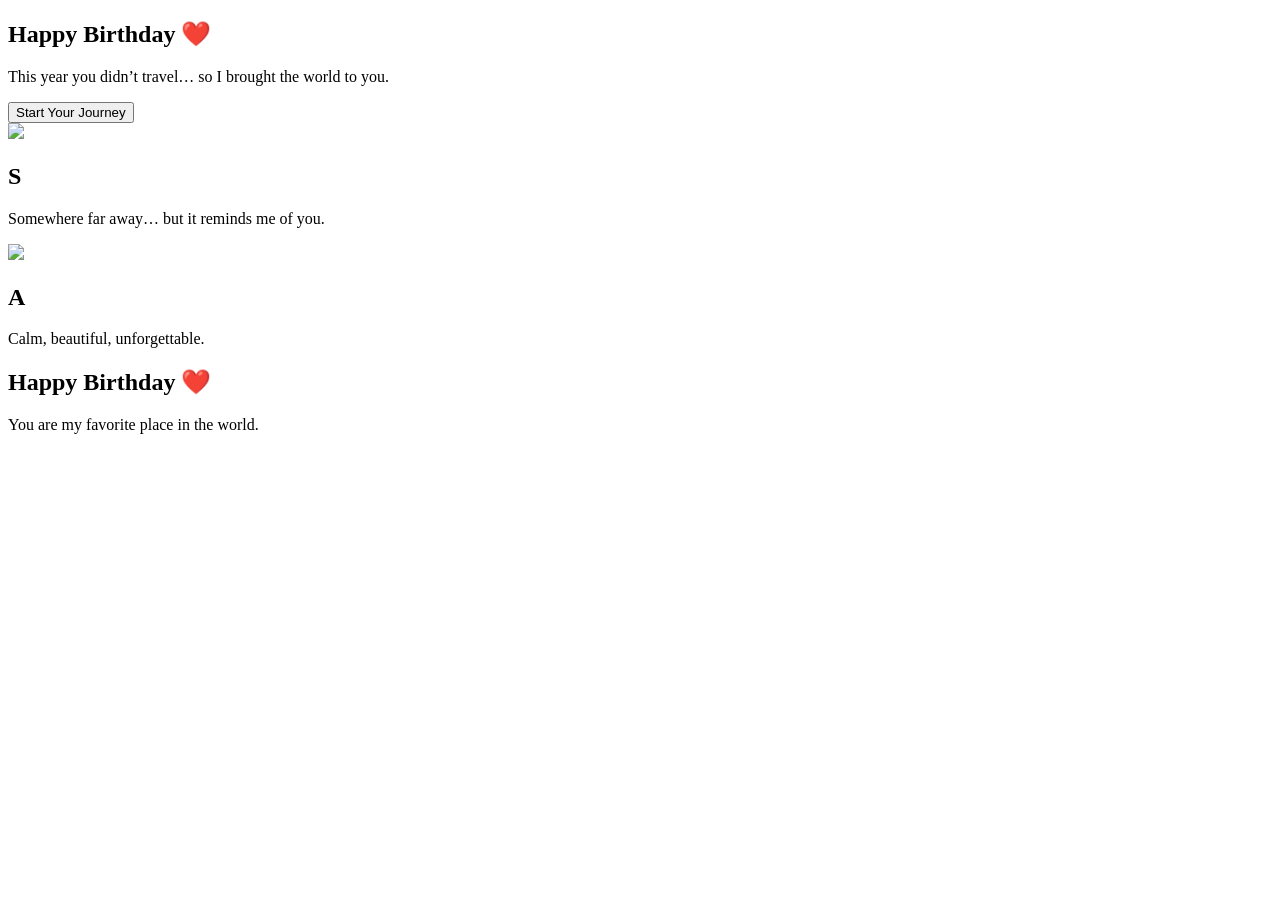
==== index.html @ 7ffc0bdb "Add initial HTML structure for birthday celebration" ====
<!DOCTYPE html>
<html>
<head>
  <title>Happy Birthday ❤️</title>
  <link rel="stylesheet" href="style.css">
</head>
<body>

<section class="hero">
  <h1>Happy Birthday ❤️</h1>
  <p>This year you didn’t travel… so I brought the world to you.</p>
  <button onclick="scrollToJourney()">Start Your Journey</button>
</section>

<section class="letter">
  <img src="images/s1.jpg">
  <h2>S</h2>
  <p>Somewhere far away… but it reminds me of you.</p>
</section>

<section class="letter">
  <img src="images/a.jpg">
  <h2>A</h2>
  <p>Calm, beautiful, unforgettable.</p>
</section>

<!-- Repeat for all -->

<section class="final">
  <h2>Happy Birthday ❤️</h2>
  <p>You are my favorite place in the world.</p>
</section>

<script src="script.js"></script>
</body>
</html>
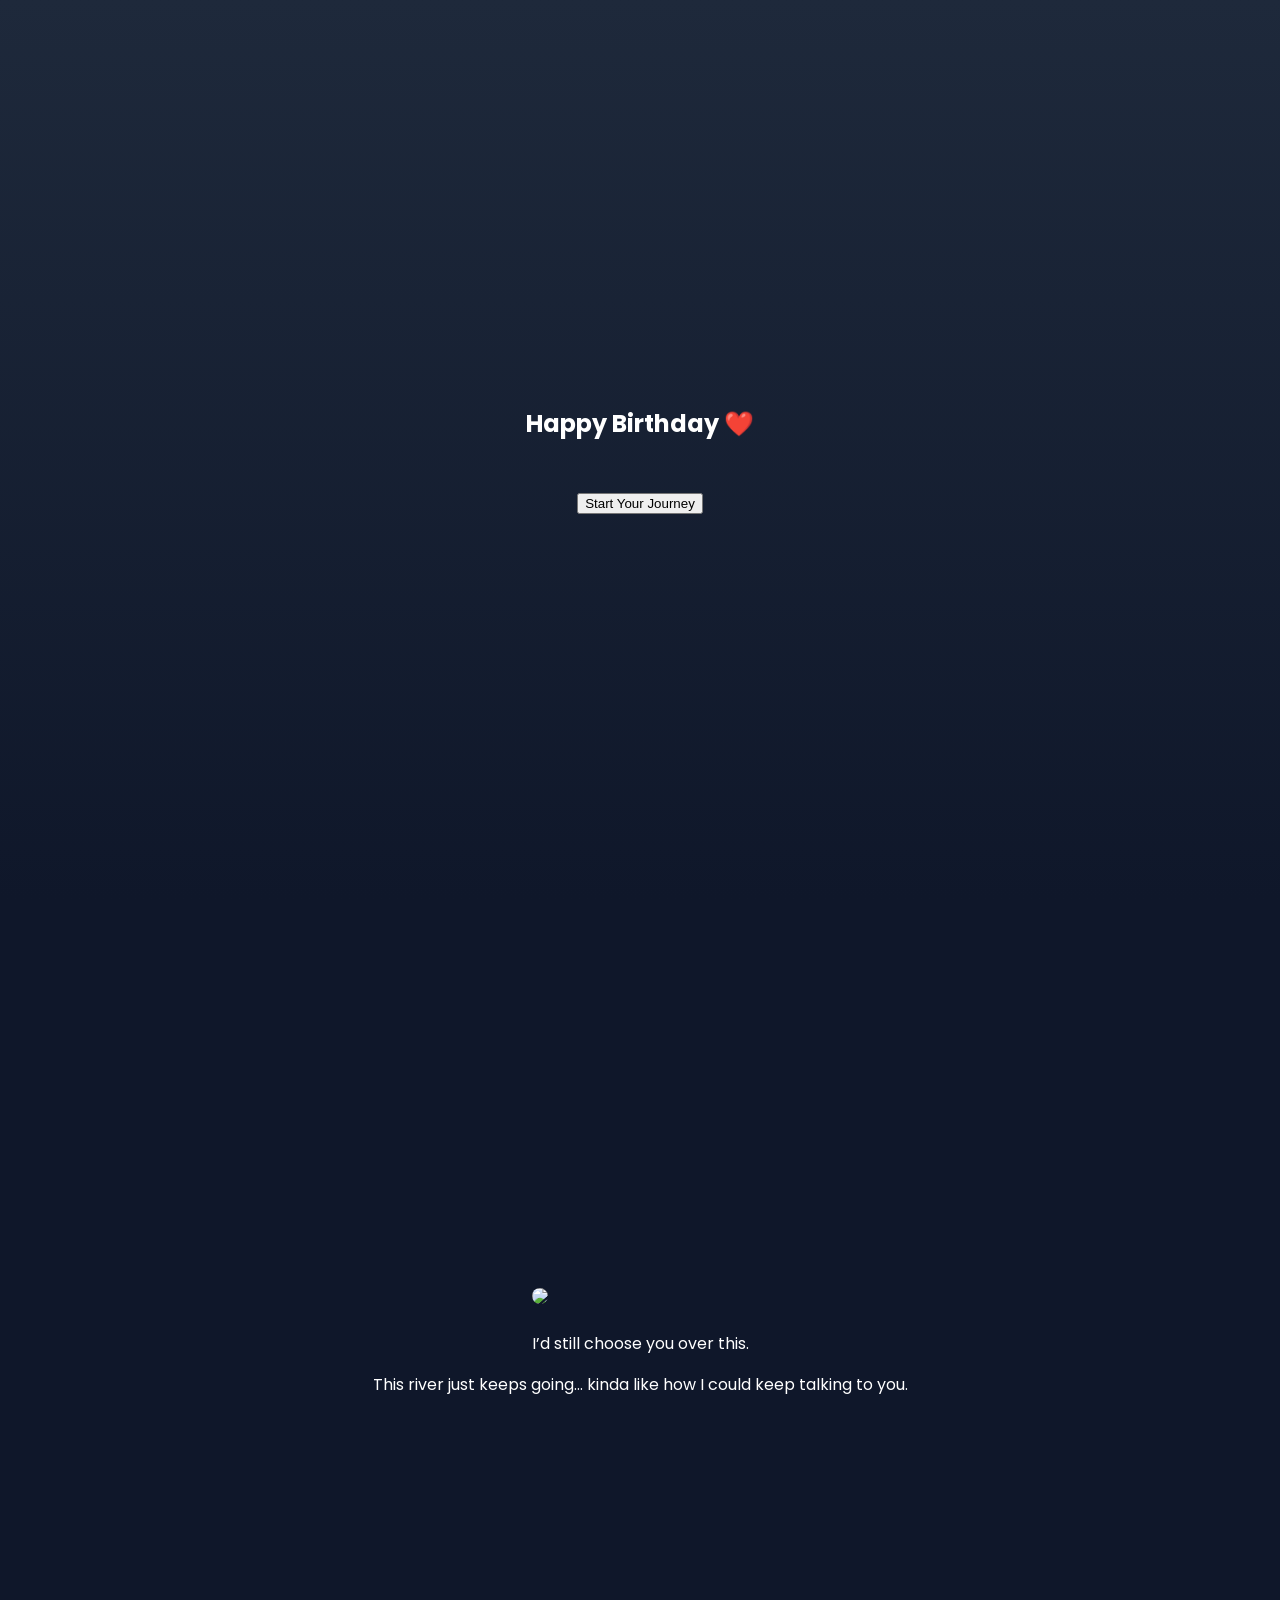
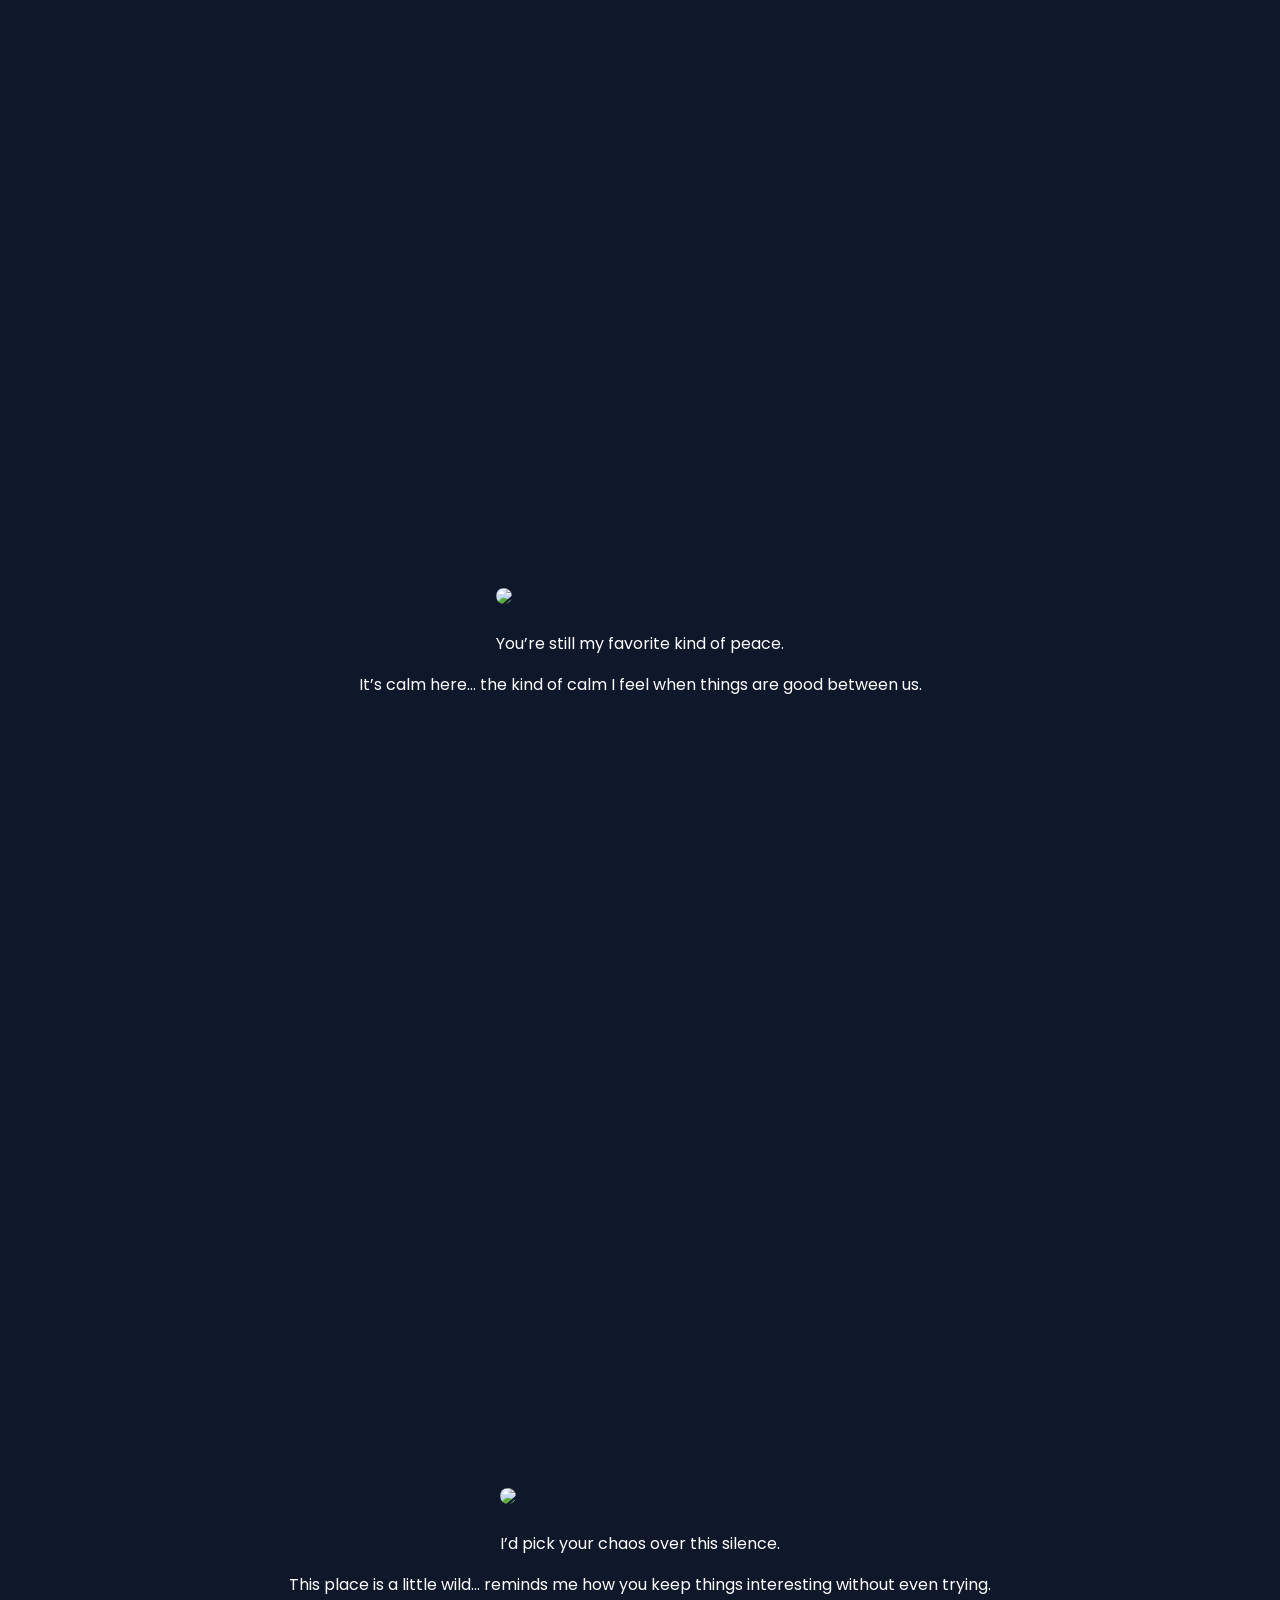
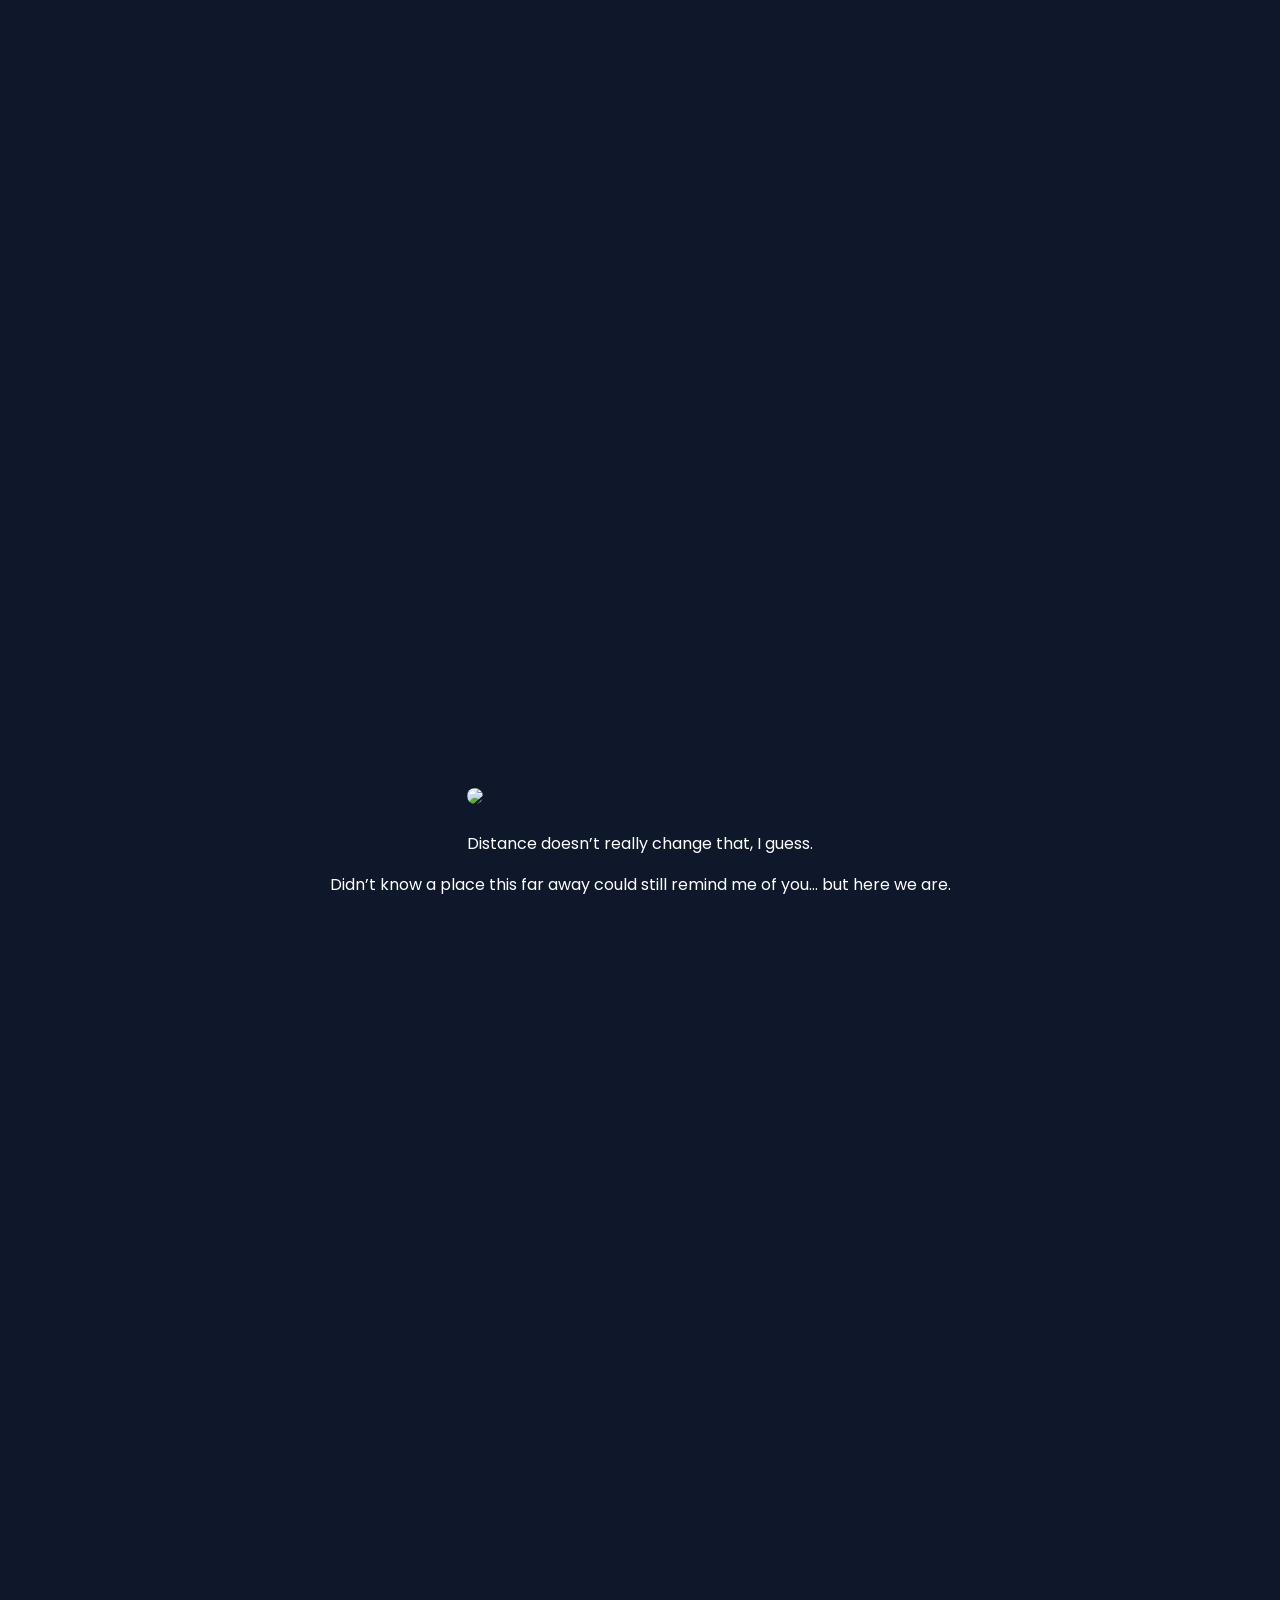
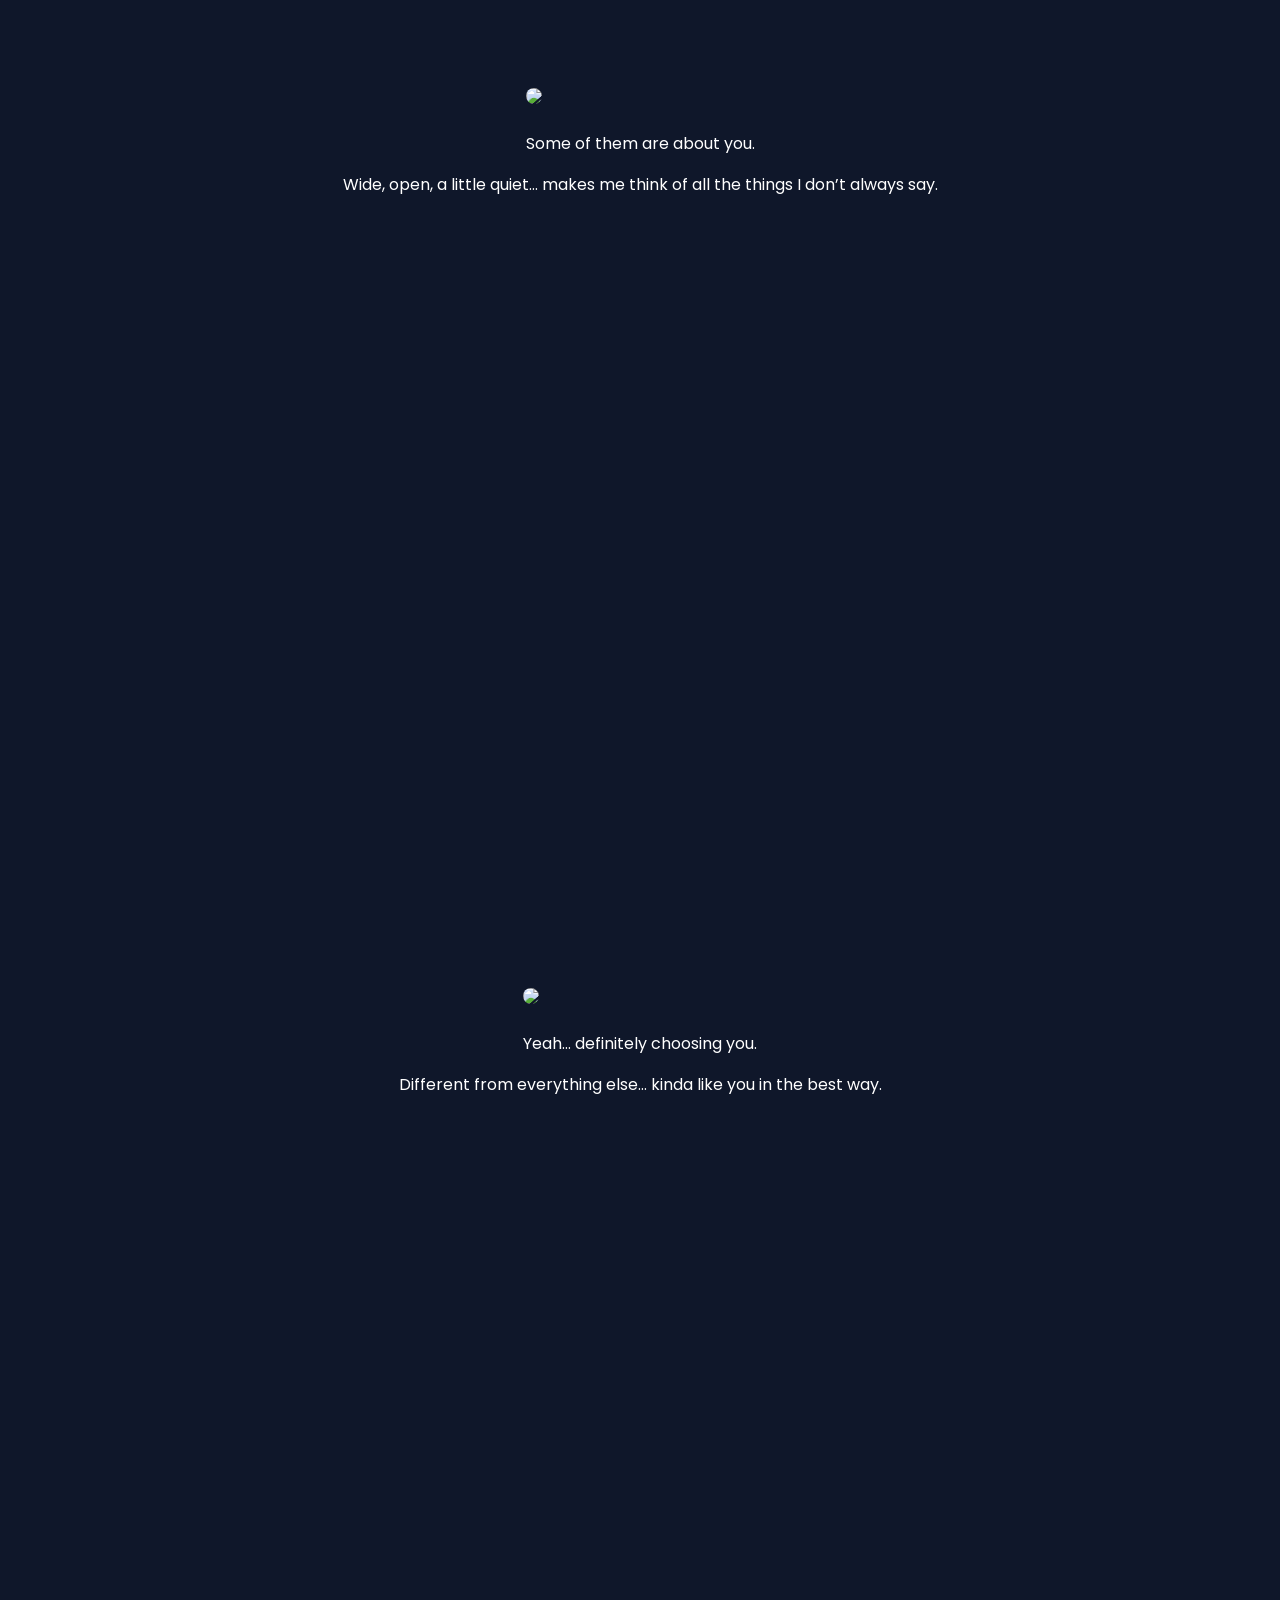
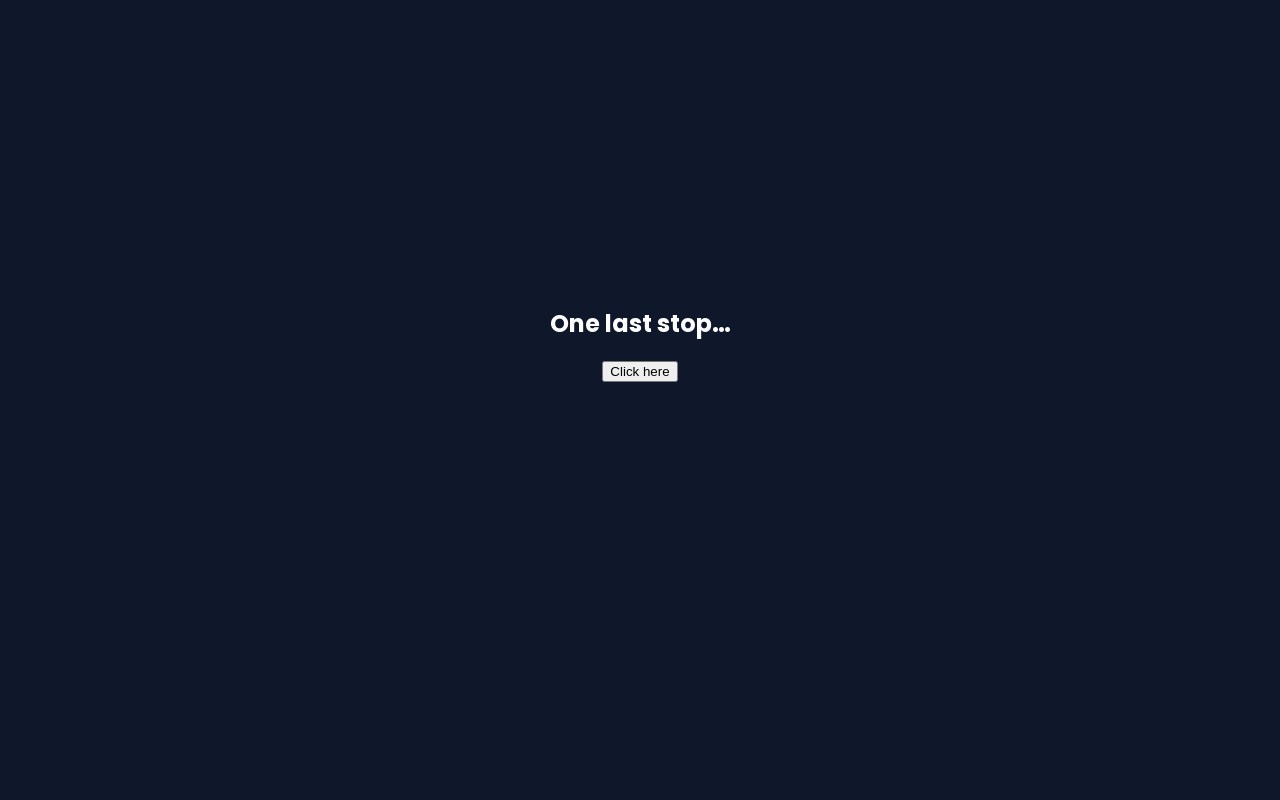
==== commit f8633705: "Refactor HTML structure and content for birthday theme" ====
--- a/index.html
+++ b/index.html
@@ -1,36 +1,117 @@
 <!DOCTYPE html>
-<html>
+<html lang="en">
 <head>
+  <meta charset="UTF-8">
   <title>Happy Birthday ❤️</title>
   <link rel="stylesheet" href="style.css">
+  <link href="https://fonts.googleapis.com/css2?family=Poppins:wght@300;500&display=swap" rel="stylesheet">
 </head>
+
 <body>
 
+<!-- HERO -->
 <section class="hero">
   <h1>Happy Birthday ❤️</h1>
-  <p>This year you didn’t travel… so I brought the world to you.</p>
+  <p id="type-text"></p>
   <button onclick="scrollToJourney()">Start Your Journey</button>
 </section>
 
+<!-- LETTERS -->
+
 <section class="letter">
-  <img src="images/s1.jpg">
-  <h2>S</h2>
-  <p>Somewhere far away… but it reminds me of you.</p>
+
+  <div class="image-container">
+    <img src="images/s1.jpg">
+    <div class="hidden-text">I’d still choose you over this.</div>
+  </div>
+
+  <p class="visible-text">
+    This river just keeps going… kinda like how I could keep talking to you.
+  </p>
+
 </section>
 
+
 <section class="letter">
-  <img src="images/a.jpg">
-  <h2>A</h2>
-  <p>Calm, beautiful, unforgettable.</p>
+
+  <div class="image-container">
+    <img src="images/a.jpg">
+    <div class="hidden-text">You’re still my favorite kind of peace.</div>
+  </div>
+
+  <p class="visible-text">
+    It’s calm here… the kind of calm I feel when things are good between us.
+  </p>
+
 </section>
 
-<!-- Repeat for all -->
+
+<section class="letter">
+
+  <div class="image-container">
+    <img src="images/k.jpg">
+    <div class="hidden-text">I’d pick your chaos over this silence.</div>
+  </div>
+
+  <p class="visible-text">
+    This place is a little wild… reminds me how you keep things interesting without even trying.
+  </p>
+
+</section>
+
+
+<section class="letter">
+
+  <div class="image-container">
+    <img src="images/s2.jpg">
+    <div class="hidden-text">Distance doesn’t really change that, I guess.</div>
+  </div>
+
+  <p class="visible-text">
+    Didn’t know a place this far away could still remind me of you… but here we are.
+  </p>
+
+</section>
+
+
+<section class="letter">
+
+  <div class="image-container">
+    <img src="images/h.jpg">
+    <div class="hidden-text">Some of them are about you.</div>
+  </div>
+
+  <p class="visible-text">
+    Wide, open, a little quiet… makes me think of all the things I don’t always say.
+  </p>
+
+</section>
+
+
+<section class="letter">
+
+  <div class="image-container">
+    <img src="images/i.jpg">
+    <div class="hidden-text">Yeah… definitely choosing you.</div>
+  </div>
+
+  <p class="visible-text">
+    Different from everything else… kinda like you in the best way.
+  </p>
+
+</section>
+
+
+<!-- FINAL -->
 
 <section class="final">
-  <h2>Happy Birthday ❤️</h2>
-  <p>You are my favorite place in the world.</p>
+  <h2>One last stop…</h2>
+  <button onclick="revealMessage()">Click here</button>
+
+  <p id="final-message"></p>
 </section>
 
 <script src="script.js"></script>
+
 </body>
 </html>
--- a/style.css
+++ b/style.css
@@ -0,0 +1,24 @@
+body {
+  margin: 0;
+  font-family: 'Poppins', sans-serif;
+  background: #0f172a;
+  color: white;
+}
+
+section {
+  height: 100vh;
+  display: flex;
+  flex-direction: column;
+  justify-content: center;
+  align-items: center;
+}
+
+img {
+  width: 60%;
+  border-radius: 20px;
+  margin-bottom: 20px;
+}
+
+.hero {
+  background: linear-gradient(to bottom, #1e293b, #0f172a);
+}
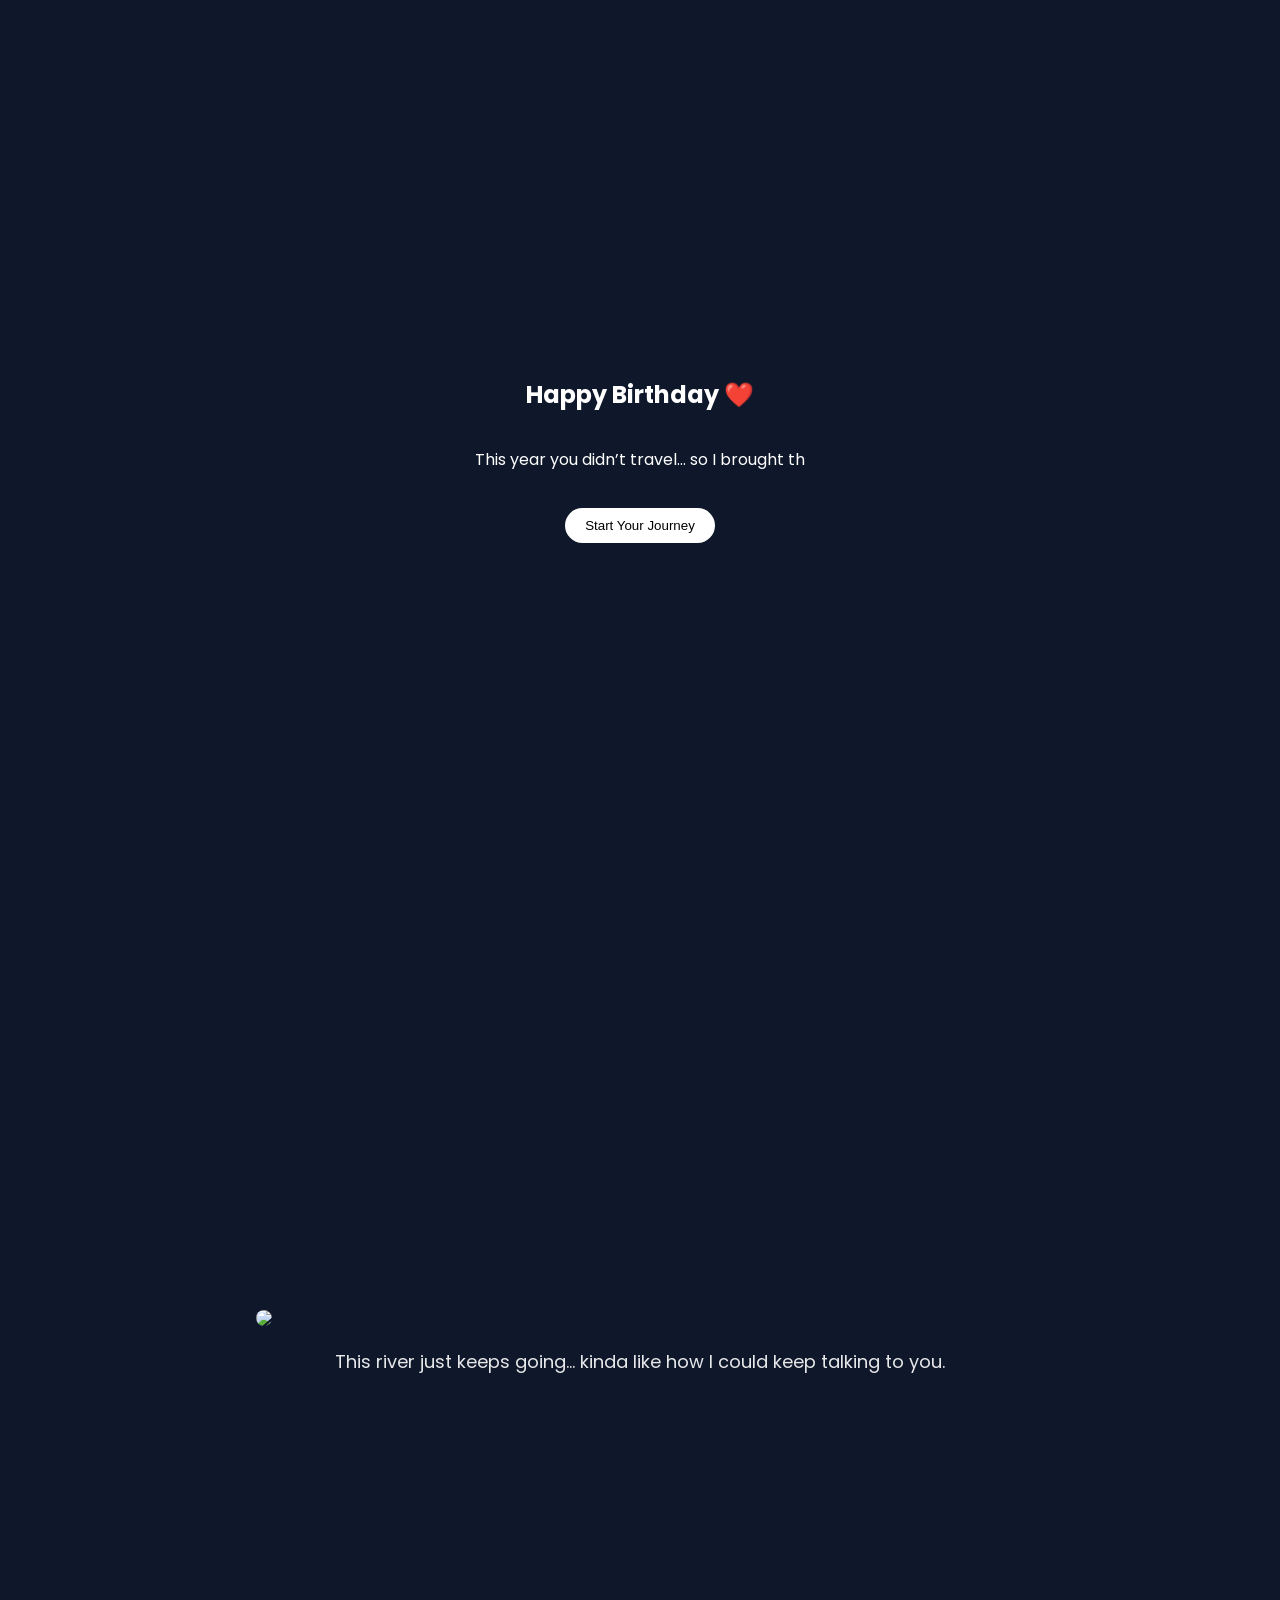
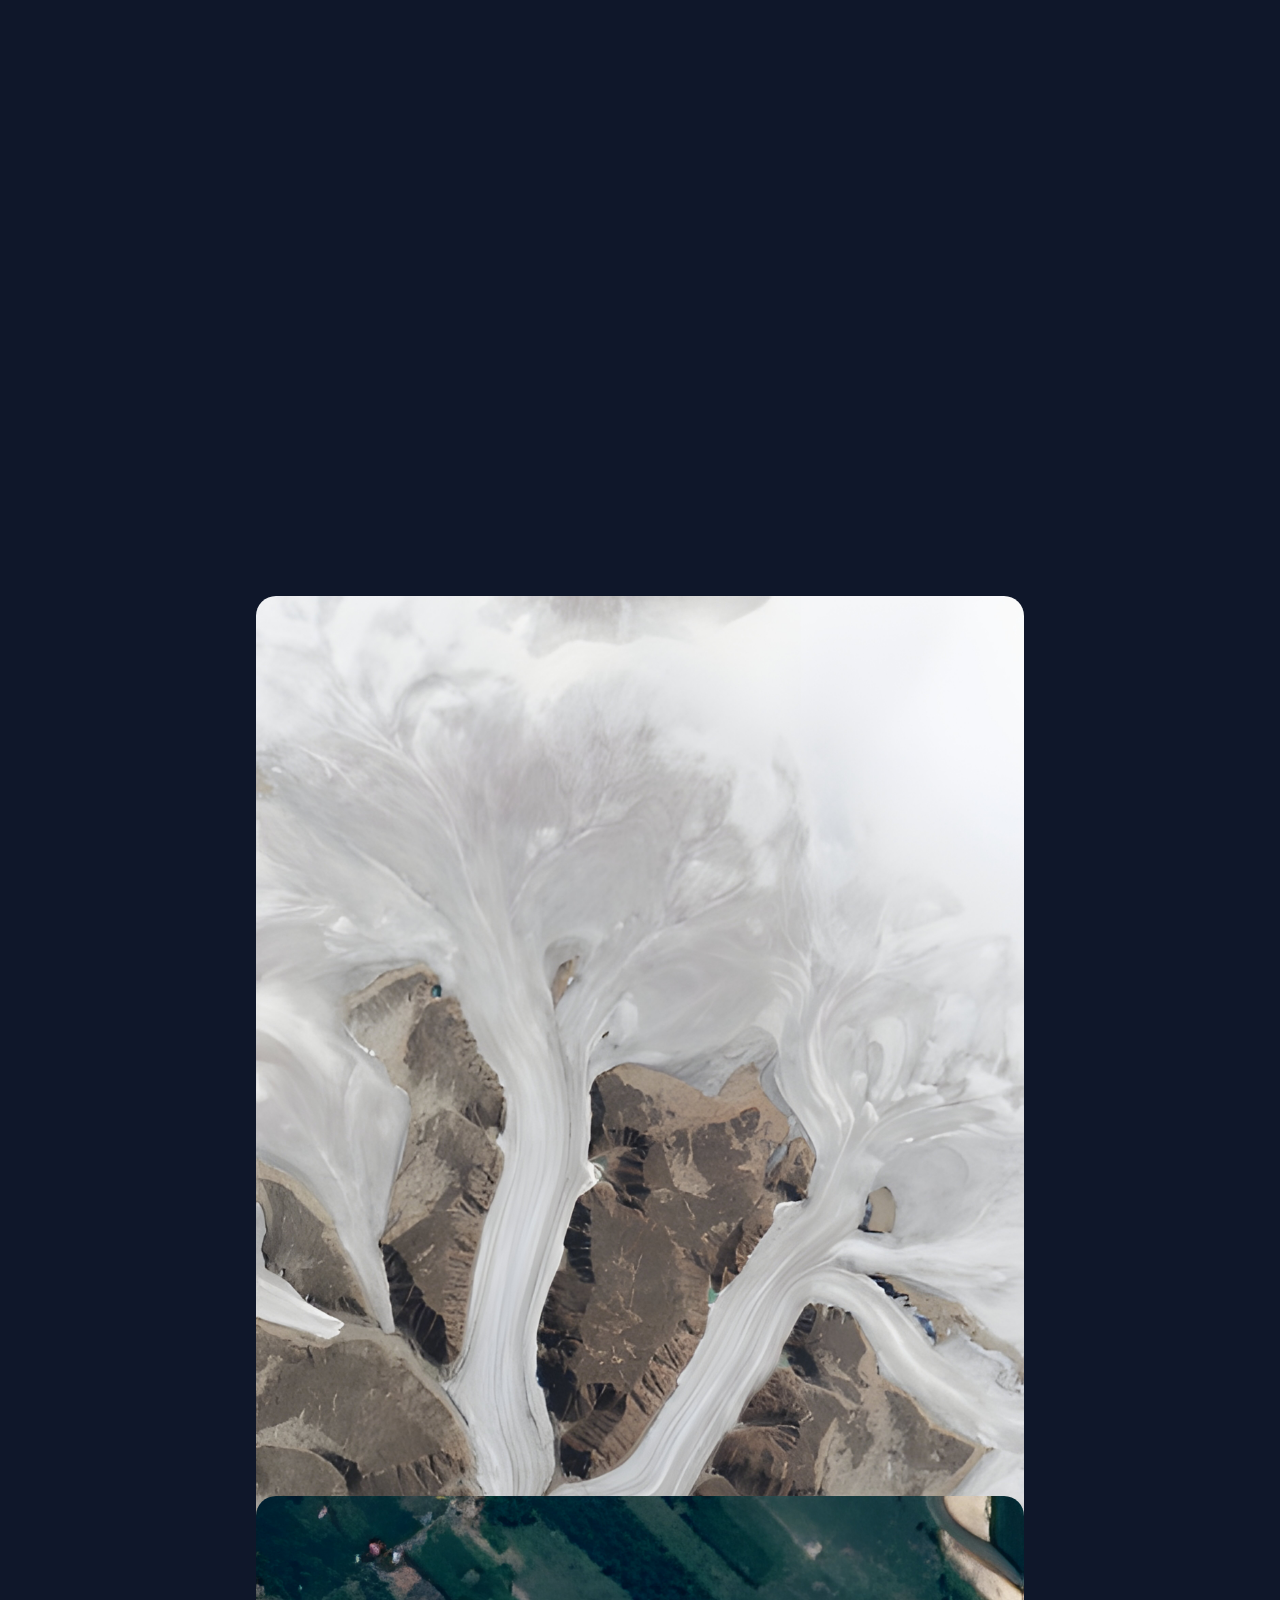
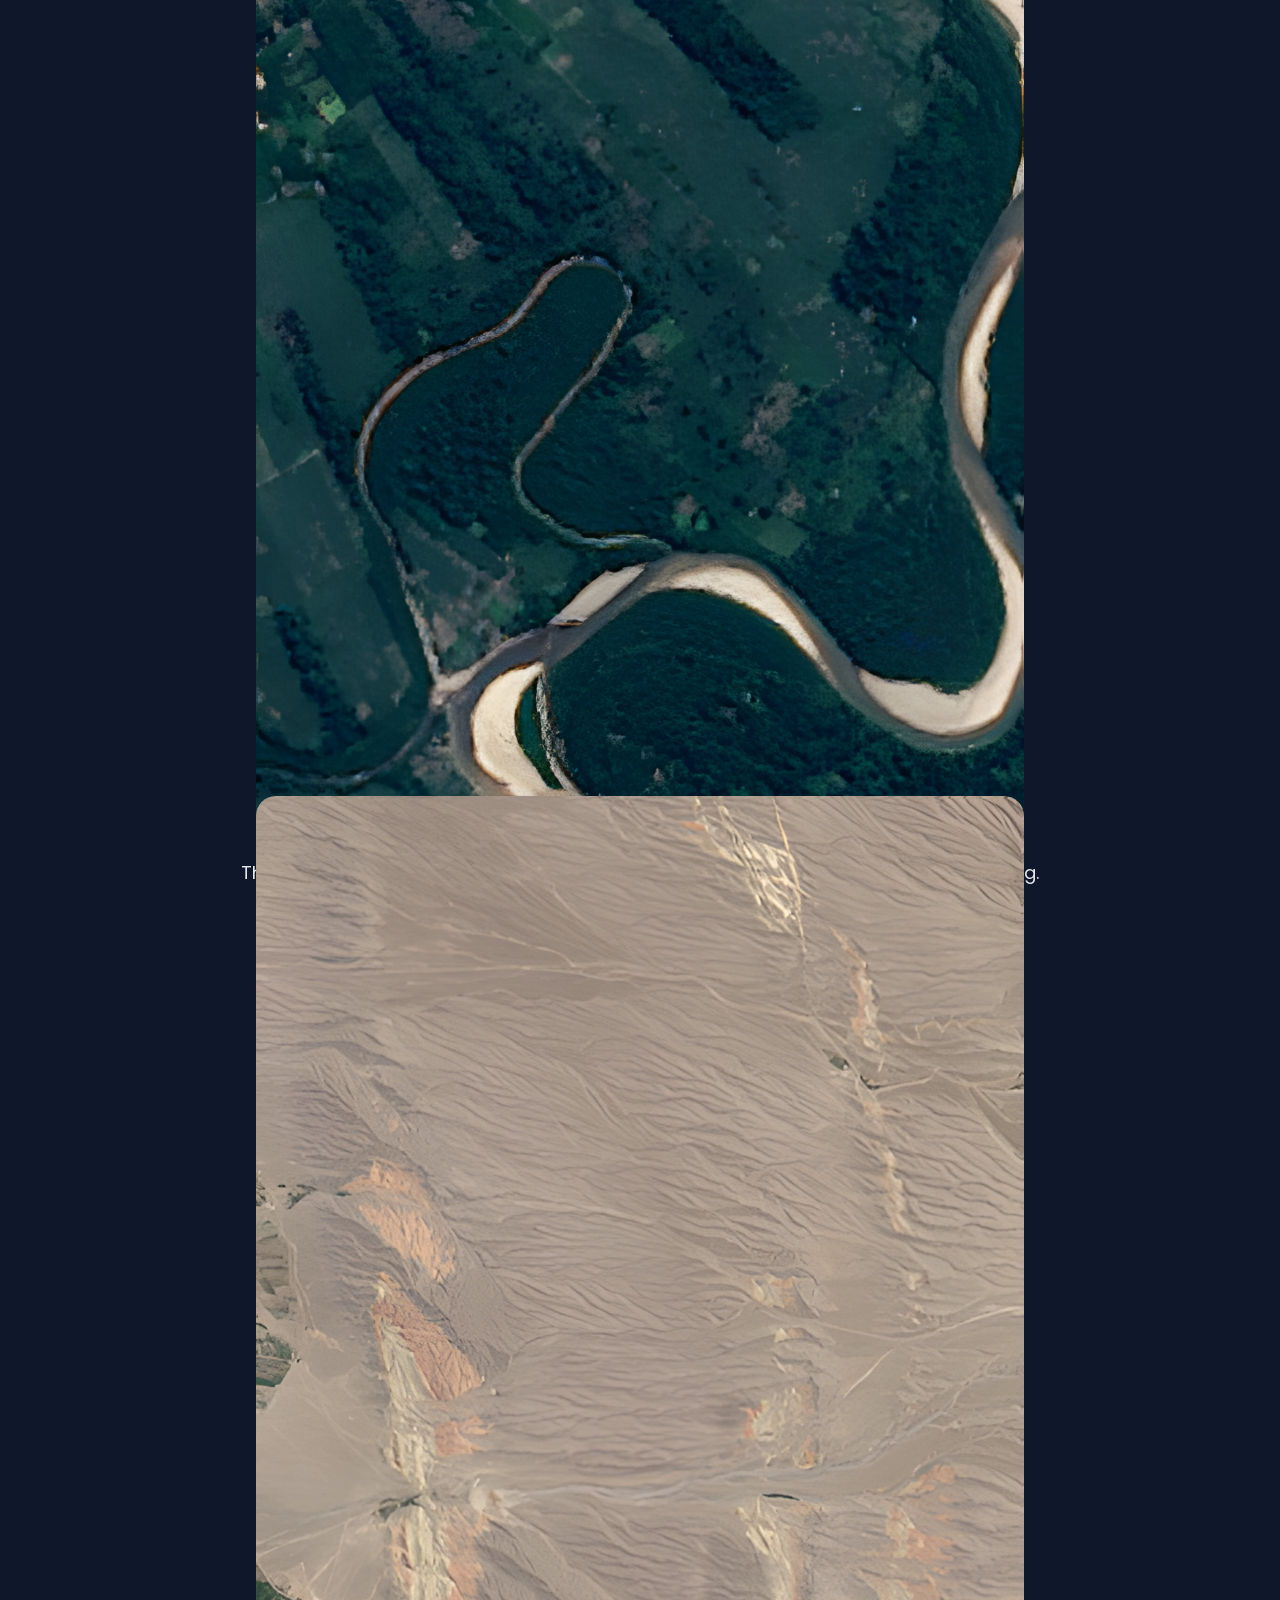
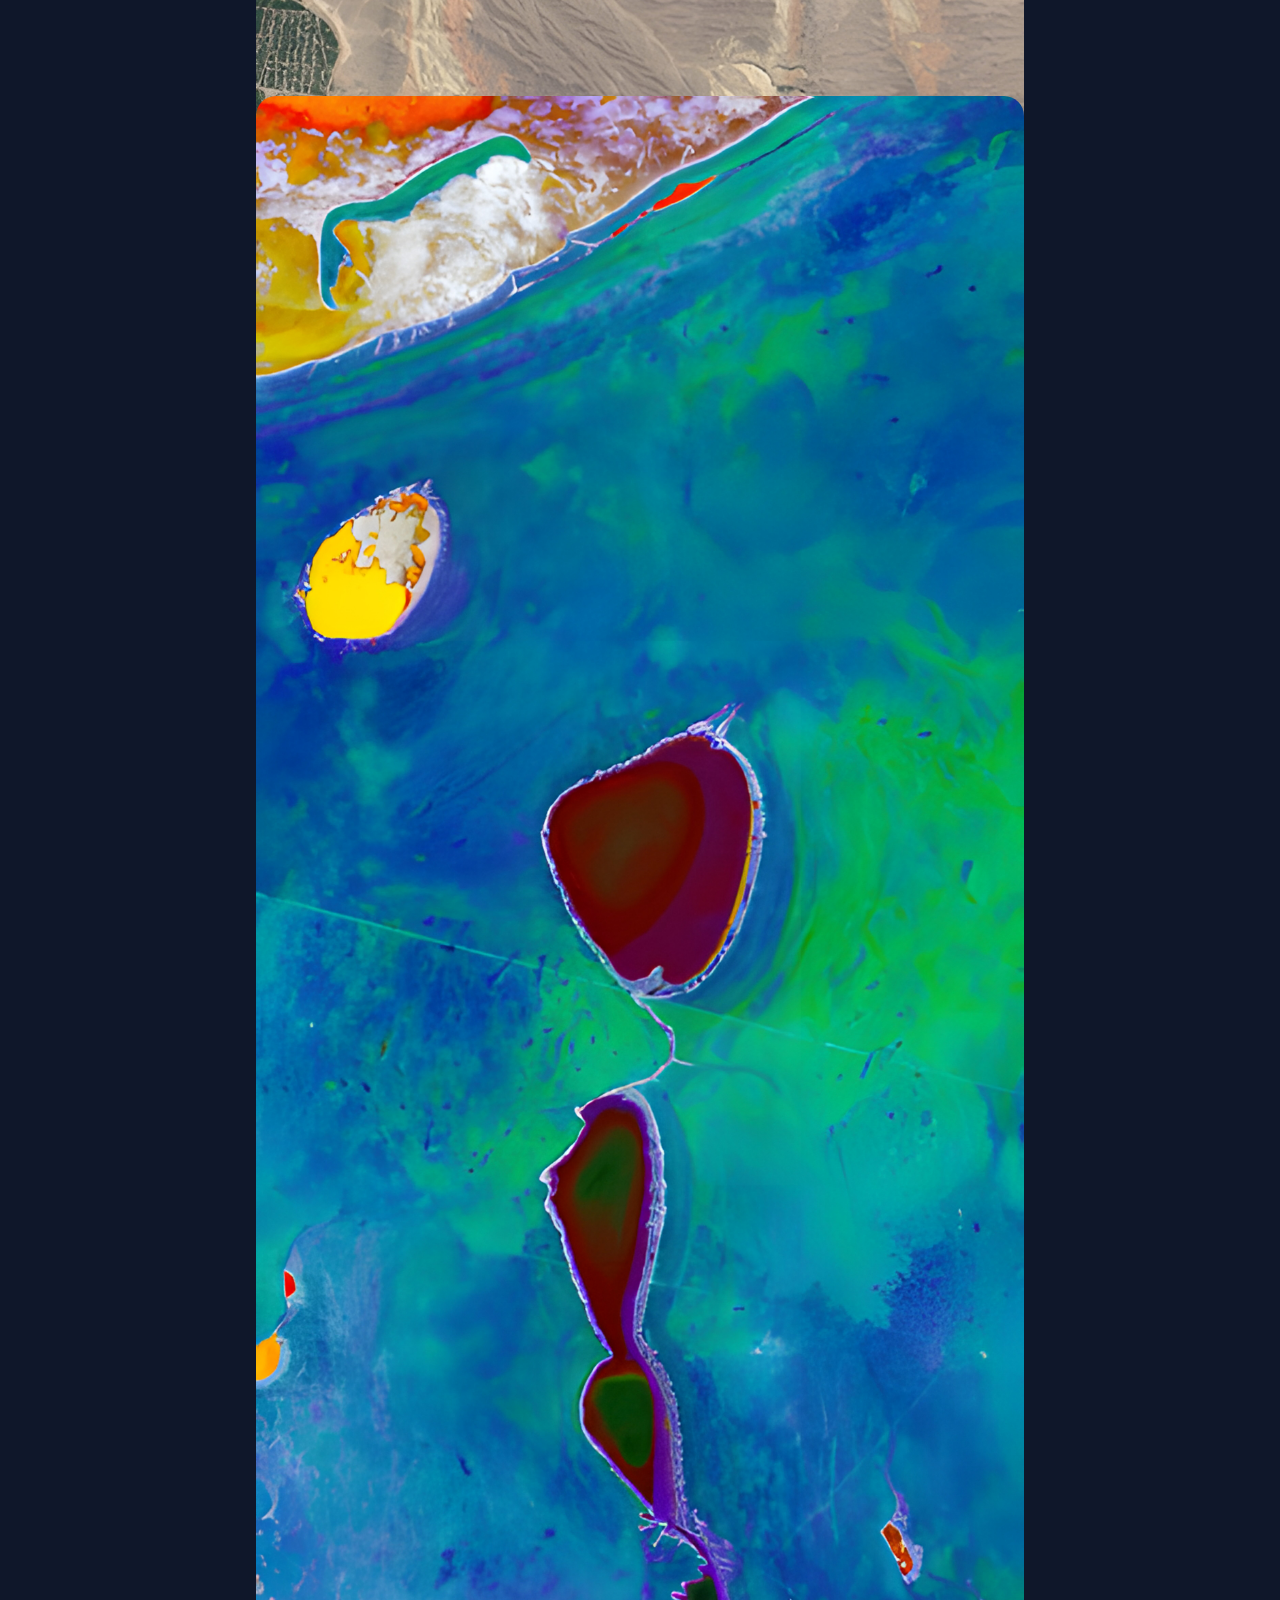
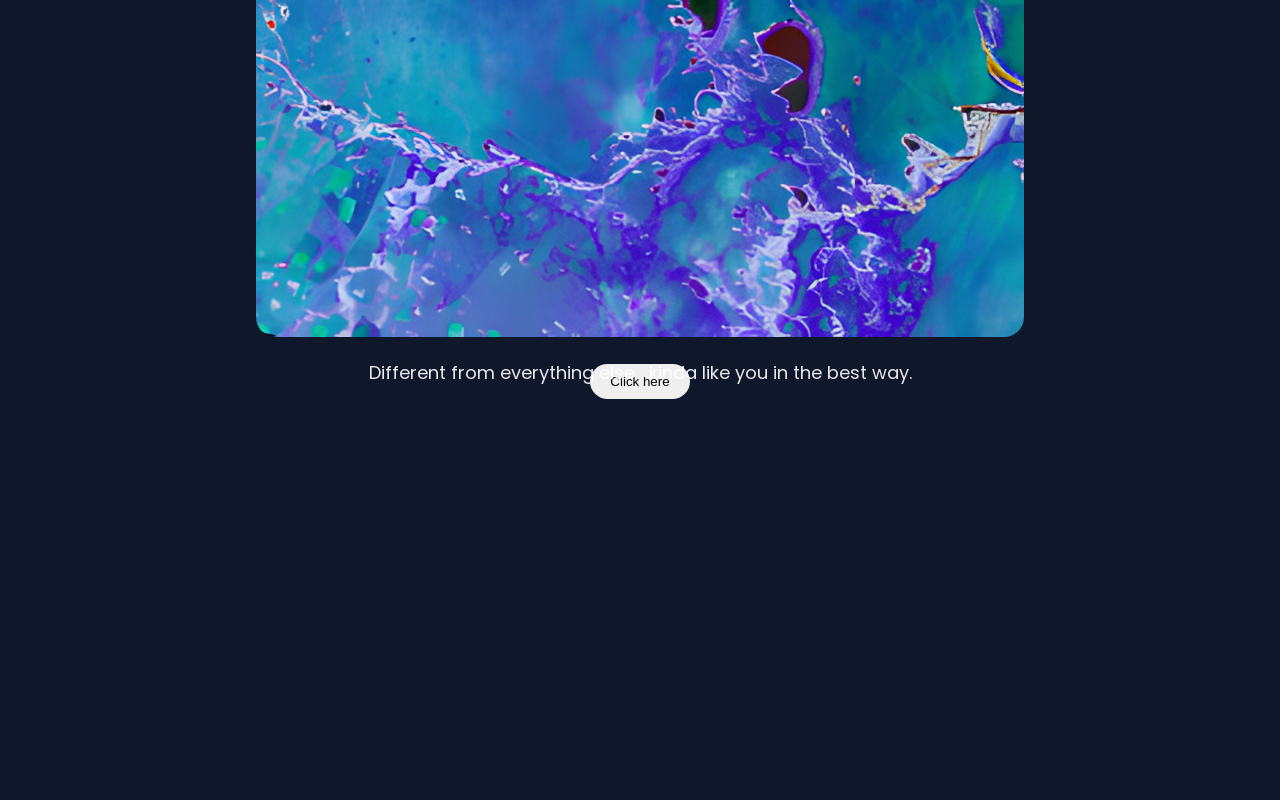
==== commit 6c4fa828: "Update image source paths in index.html" ====
--- a/index.html
+++ b/index.html
@@ -19,95 +19,70 @@
 <!-- LETTERS -->
 
 <section class="letter">
-
   <div class="image-container">
-    <img src="images/s1.jpg">
+    <img src="s1.jpg">
     <div class="hidden-text">I’d still choose you over this.</div>
   </div>
-
   <p class="visible-text">
     This river just keeps going… kinda like how I could keep talking to you.
   </p>
-
 </section>
 
-
 <section class="letter">
-
   <div class="image-container">
-    <img src="images/a.jpg">
+    <img src="a.jpg">
     <div class="hidden-text">You’re still my favorite kind of peace.</div>
   </div>
-
   <p class="visible-text">
     It’s calm here… the kind of calm I feel when things are good between us.
   </p>
-
 </section>
 
-
 <section class="letter">
-
   <div class="image-container">
-    <img src="images/k.jpg">
+    <img src="k.jpg">
     <div class="hidden-text">I’d pick your chaos over this silence.</div>
   </div>
-
   <p class="visible-text">
     This place is a little wild… reminds me how you keep things interesting without even trying.
   </p>
-
 </section>
 
-
 <section class="letter">
-
   <div class="image-container">
-    <img src="images/s2.jpg">
+    <img src="s2.jpg">
     <div class="hidden-text">Distance doesn’t really change that, I guess.</div>
   </div>
-
   <p class="visible-text">
     Didn’t know a place this far away could still remind me of you… but here we are.
   </p>
-
 </section>
 
-
 <section class="letter">
-
   <div class="image-container">
-    <img src="images/h.jpg">
+    <img src="h.jpg">
     <div class="hidden-text">Some of them are about you.</div>
   </div>
-
   <p class="visible-text">
     Wide, open, a little quiet… makes me think of all the things I don’t always say.
   </p>
-
 </section>
 
-
 <section class="letter">
-
   <div class="image-container">
-    <img src="images/i.jpg">
+    <img src="i.jpg">
     <div class="hidden-text">Yeah… definitely choosing you.</div>
   </div>
-
   <p class="visible-text">
     Different from everything else… kinda like you in the best way.
   </p>
-
 </section>
-
 
 <!-- FINAL -->
 
 <section class="final">
   <h2>One last stop…</h2>
   <button onclick="revealMessage()">Click here</button>
-
   <p id="final-message"></p>
 </section>
 
--- a/style.css
+++ b/style.css
@@ -3,6 +3,7 @@
   font-family: 'Poppins', sans-serif;
   background: #0f172a;
   color: white;
+  overflow-x: hidden;
 }
 
 section {
@@ -13,12 +14,83 @@
   align-items: center;
 }
 
-img {
-  width: 60%;
-  border-radius: 20px;
-  margin-bottom: 20px;
+/* HERO */
+.hero {
+  text-align: center;
 }
 
-.hero {
-  background: linear-gradient(to bottom, #1e293b, #0f172a);
+.hero button {
+  margin-top: 20px;
+  padding: 10px 20px;
+  border: none;
+  background: white;
+  color: black;
+  border-radius: 20px;
+  cursor: pointer;
 }
+
+/* LETTER */
+.letter {
+  opacity: 0;
+  transform: translateY(50px);
+  transition: all 0.8s ease;
+}
+
+.letter.visible {
+  opacity: 1;
+  transform: translateY(0);
+}
+
+.image-container {
+  position: relative;
+  width: 60%;
+}
+
+img {
+  width: 100%;
+  border-radius: 20px;
+  transition: 0.3s;
+}
+
+/* Hover zoom */
+.image-container:hover img {
+  transform: scale(1.03);
+}
+
+/* Visible text */
+.visible-text {
+  margin-top: 15px;
+  font-size: 18px;
+  opacity: 0.9;
+  text-align: center;
+  width: 70%;
+}
+
+/* Hidden text */
+.hidden-text {
+  position: absolute;
+  bottom: 20px;
+  left: 50%;
+  transform: translateX(-50%);
+  
+  opacity: 0;
+  background: rgba(0,0,0,0.65);
+  padding: 10px 18px;
+  border-radius: 12px;
+  font-size: 14px;
+
+  transition: 0.3s ease;
+}
+
+.image-container:hover .hidden-text {
+  opacity: 1;
+}
+
+/* FINAL */
+.final button {
+  margin-top: 20px;
+  padding: 10px 20px;
+  border-radius: 20px;
+  border: none;
+  cursor: pointer;
+}
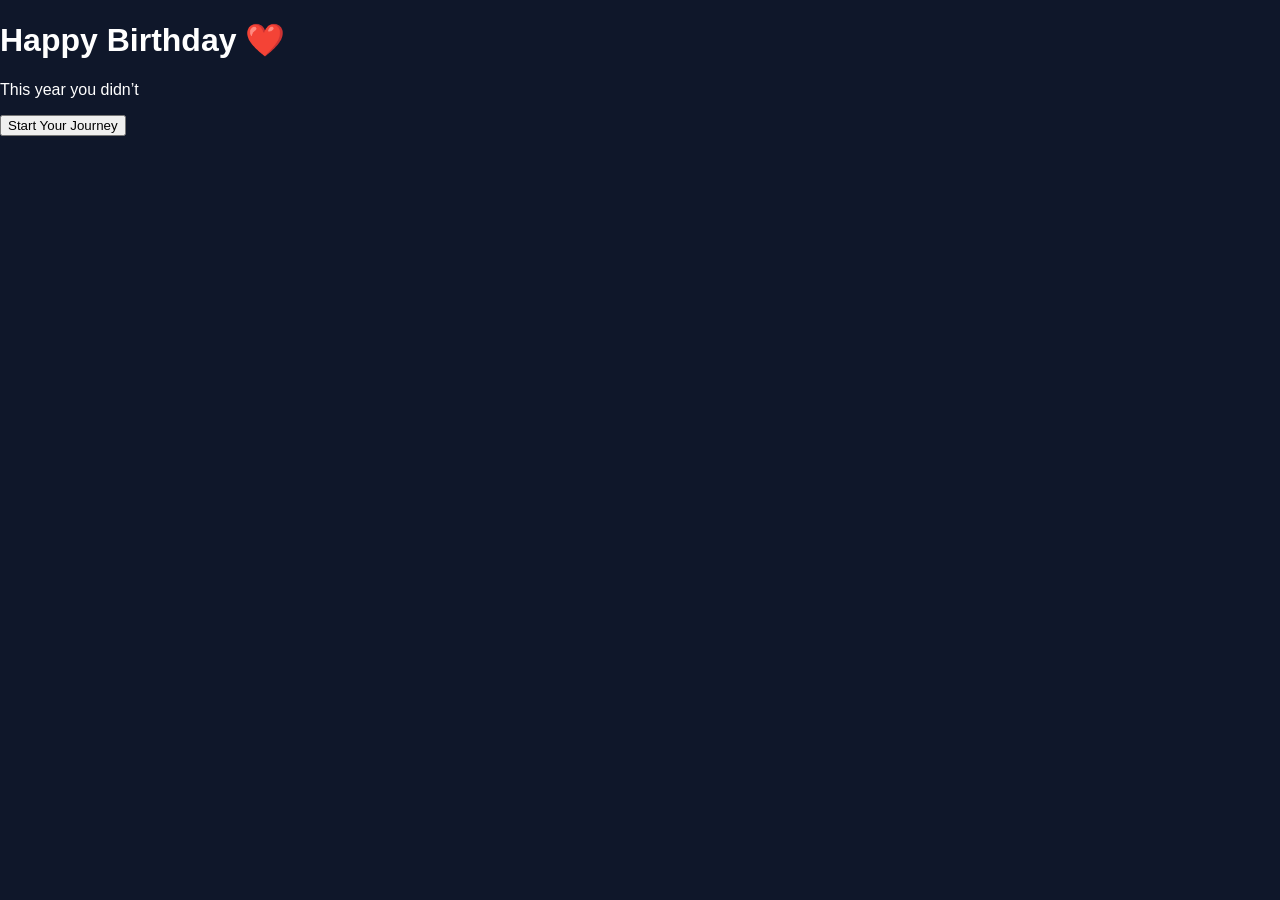
==== commit c35d77f9: "Update index.html" ====
--- a/index.html
+++ b/index.html
@@ -1,92 +1,18 @@
 <!DOCTYPE html>
-<html lang="en">
+<html>
 <head>
-  <meta charset="UTF-8">
   <title>Happy Birthday ❤️</title>
   <link rel="stylesheet" href="style.css">
-  <link href="https://fonts.googleapis.com/css2?family=Poppins:wght@300;500&display=swap" rel="stylesheet">
 </head>
+<body class="center">
 
-<body>
-
-<!-- HERO -->
-<section class="hero">
   <h1>Happy Birthday ❤️</h1>
   <p id="type-text"></p>
-  <button onclick="scrollToJourney()">Start Your Journey</button>
-</section>
 
-<!-- LETTERS -->
+  <a href="s1.html">
+    <button>Start Your Journey</button>
+  </a>
 
-<section class="letter">
-  <div class="image-container">
-    <img src="s1.jpg">
-    <div class="hidden-text">I’d still choose you over this.</div>
-  </div>
-  <p class="visible-text">
-    This river just keeps going… kinda like how I could keep talking to you.
-  </p>
-</section>
-
-<section class="letter">
-  <div class="image-container">
-    <img src="a.jpg">
-    <div class="hidden-text">You’re still my favorite kind of peace.</div>
-  </div>
-  <p class="visible-text">
-    It’s calm here… the kind of calm I feel when things are good between us.
-  </p>
-</section>
-
-<section class="letter">
-  <div class="image-container">
-    <img src="k.jpg">
-    <div class="hidden-text">I’d pick your chaos over this silence.</div>
-  </div>
-  <p class="visible-text">
-    This place is a little wild… reminds me how you keep things interesting without even trying.
-  </p>
-</section>
-
-<section class="letter">
-  <div class="image-container">
-    <img src="s2.jpg">
-    <div class="hidden-text">Distance doesn’t really change that, I guess.</div>
-  </div>
-  <p class="visible-text">
-    Didn’t know a place this far away could still remind me of you… but here we are.
-  </p>
-</section>
-
-<section class="letter">
-  <div class="image-container">
-    <img src="h.jpg">
-    <div class="hidden-text">Some of them are about you.</div>
-  </div>
-  <p class="visible-text">
-    Wide, open, a little quiet… makes me think of all the things I don’t always say.
-  </p>
-</section>
-
-<section class="letter">
-  <div class="image-container">
-    <img src="i.jpg">
-    <div class="hidden-text">Yeah… definitely choosing you.</div>
-  </div>
-  <p class="visible-text">
-    Different from everything else… kinda like you in the best way.
-  </p>
-</section>
-
-<!-- FINAL -->
-
-<section class="final">
-  <h2>One last stop…</h2>
-  <button onclick="revealMessage()">Click here</button>
-  <p id="final-message"></p>
-</section>
-
-<script src="script.js"></script>
-
+  <script src="script.js"></script>
 </body>
 </html>
